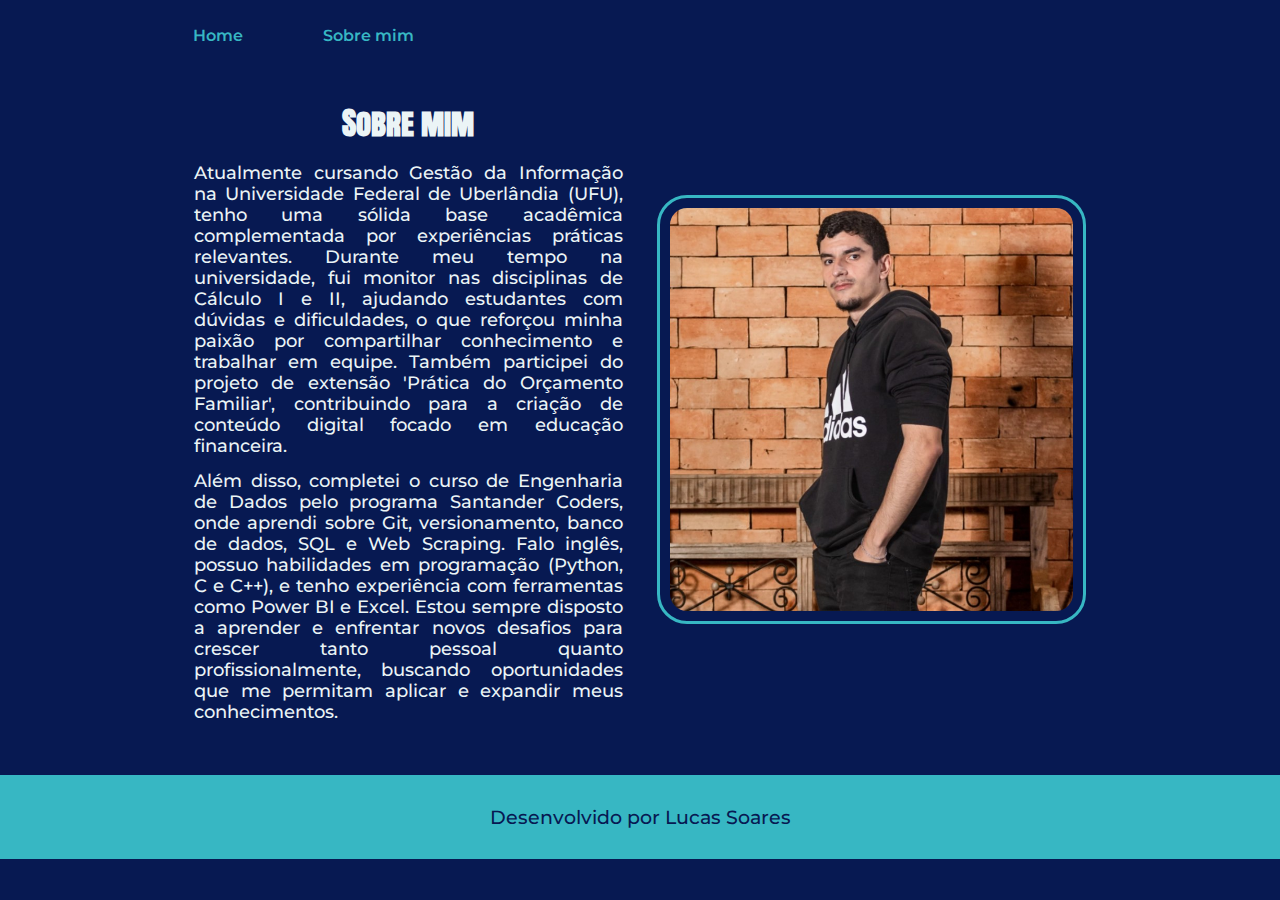
==== about.html @ a241b166 "PORTFOLIO" ====
<!DOCTYPE html>
<html lang="pt-BR">
<head>
    <meta charset="UTF-8">
    <meta http-equiv="X-UA-Compatible" content="IE=edge">
    <meta name="viewport" content="width=device-width, initial-scale=1.0">
    <title>SOBRE MIM</title>
    <link rel="stylesheet" href="./styles/style.css">
</head>
<body>
    <header class="cabecalho">
        <nav class="barra_cabecalho">
            <a class="cabecalho_link" href="index.html">Home</a>
            <a class="cabecalho_link" href="about.html">Sobre mim</a>
        </nav>
    </header>
    <main class="corpo">
        <section class="principal">
            <section class="texto">
                <h1 class="titulo_principal">Sobre mim</h1>
                <p class="paragrafo_apresentacao">Atualmente cursando Gestão da Informação na Universidade Federal de Uberlândia (UFU), tenho uma sólida base acadêmica complementada por experiências práticas relevantes. Durante meu tempo na universidade, fui monitor nas disciplinas de Cálculo I e II, ajudando estudantes com dúvidas e dificuldades, o que reforçou minha paixão por compartilhar conhecimento e trabalhar em equipe. Também participei do projeto de extensão 'Prática do Orçamento Familiar', contribuindo para a criação de conteúdo digital focado em educação financeira.
                </p>
                <p class="paragrafo_apresentacao">Além disso, completei o curso de Engenharia de Dados pelo programa Santander Coders, onde aprendi sobre Git, versionamento, banco de dados, SQL e Web Scraping. Falo inglês, possuo habilidades em programação (Python, C e C++), e tenho experiência com ferramentas como Power BI e Excel. Estou sempre disposto a aprender e enfrentar novos desafios para crescer tanto pessoal quanto profissionalmente, buscando oportunidades que me permitam aplicar e expandir meus conhecimentos.
                </p>
            </section>
            <img class="imagem_principal" src="./assets/lucas.jpg" alt="profile">
        </section>
    </main>
    <footer class="rodape">
        <p class="desenvolvido">Desenvolvido por Lucas Soares</p>
      </footer>
</body>
</html>
---- styles/style.css ----
@import url('https://fonts.googleapis.com/css2?family=Anton+SC&family=Montserrat:ital,wght@0,100..900;1,100..900&display=swap');

:root{
    /* --main-bg-color: #000000;
    --sec-color: #f6f6f6;
    --ter-color: #22d4fd;
    --shadow-b-color: #272727; */

     /* --main-bg-color: #003C43;
    --sec-color: #E3FEF7;
    --ter-color: #77B0AA;
    --shadow-b-color: #135D66; */

    /* --main-bg-color: #070F2B;
    --sec-color: #9290C3;
    --ter-color: #535C91;
    --shadow-b-color: #1B1A55; */

    /* --main-bg-color: #222831;
    --sec-color: #EEEEEE;
    --ter-color: #00ADB5;
    --shadow-b-color: #393E46; */

    --main-bg-color: #071952;
    --sec-color: #EBF4F6;
    --ter-color: #37B7C3;
    --shadow-b-color: #088395;

    --fonte-prim: "Anton SC", sans-serif;
    --fonte-sec: "Montserrat", sans-serif;
}

* {
    margin: 0;
    padding: 0;
}

body {
    box-sizing: border-box;
    background-color: var(--main-bg-color);
    color: var(--sec-color);
    font-weight: 500;
    
}
.titulo_principal {
    color: var(--sec-color);
    margin: 4px;
    font-family: var(--fonte-prim);
    font-size: 1.93rem;
    
}
.paragrafo_apresentacao {
    color: var(--sec-color);
    padding: 2px;
    font-family: var(--fonte-sec);
    margin-top: 10px;
    font-size: 1.12rem;
    text-align: justify;

}

.rodape {
    color: var(--main-bg-color);
    background-color: var(--ter-color);
    padding: 24px;
    text-align: center;
    font-family: var(--fonte-sec);
    line-height: 36px;
    font-size: 1.2rem;
}
.chamada_contato {
    text-align: center;
    margin-bottom: 3px;
    font-family: var(--fonte-prim);
    color: var(--ter-color);
    font-size: 1.43rem;
    margin-top: 20px;
    width: 280px;

}
.imagem_principal {
    width: 45%;
    height: 45%;
    padding: 10px;
    margin: 2px;
    border: 3px solid var(--ter-color);
    border-radius: 30px;
}
.botoes {
    display: flex;
    justify-content: space-between;
    flex-direction: column;
    align-items: center;
}

.botao_ {
    margin: 10px;
    background-color: var(--main-bg-color);
    color: var(--ter-color);
    border: 1px solid var(--ter-color);
    font-family: var(--fonte-prim);
    font-size: 1.25rem;
    padding: 12px;
    width: 180%;
    border-radius: 13px;
    text-decoration: none;
    display: flex;
    justify-content: center;
    gap: 10px;
    
    
}

.corpo {
    padding: 4% 15%;
    display: flex;
    align-items: center;
    justify-content: space-between;
    
}

.principal {
    display: flex;
    gap: 30px;
    align-items: center;
    justify-items: center;
    
}

.texto {
    display: flex;
    flex-direction: column;
    justify-content:center;
    align-items: center;
    width: 50%;
}


.botao_:hover{
    background-color: var(--shadow-b-color);
}

.cabecalho_link {
    color: var(--ter-color);
    font-family: var(--fonte-sec);
    font-weight: 600;
    text-decoration: none;

}

.cabecalho {
    padding: 2% 0 0 15.1%;
}

.barra_cabecalho {
    display: flex;
    gap: 80px;
}

.cabecalho_link:hover{
    color: var(--sec-color);
}

@media (max-width: 750px ){
    .cabecalho{
        padding: 8%;
    }

    .barra_cabecalho{
        justify-content: center;
    }

    .titulo_principal{
        font-size: 1.5rem;
    }

    .paragrafo_apresentacao{
        font-size: 1rem;
    }

    .corpo{
        padding: 3% 5%;
        justify-content:center;
    }

    .principal{
        flex-direction: column-reverse;
        
    }
    .texto{
        width:auto;
    }

    
}
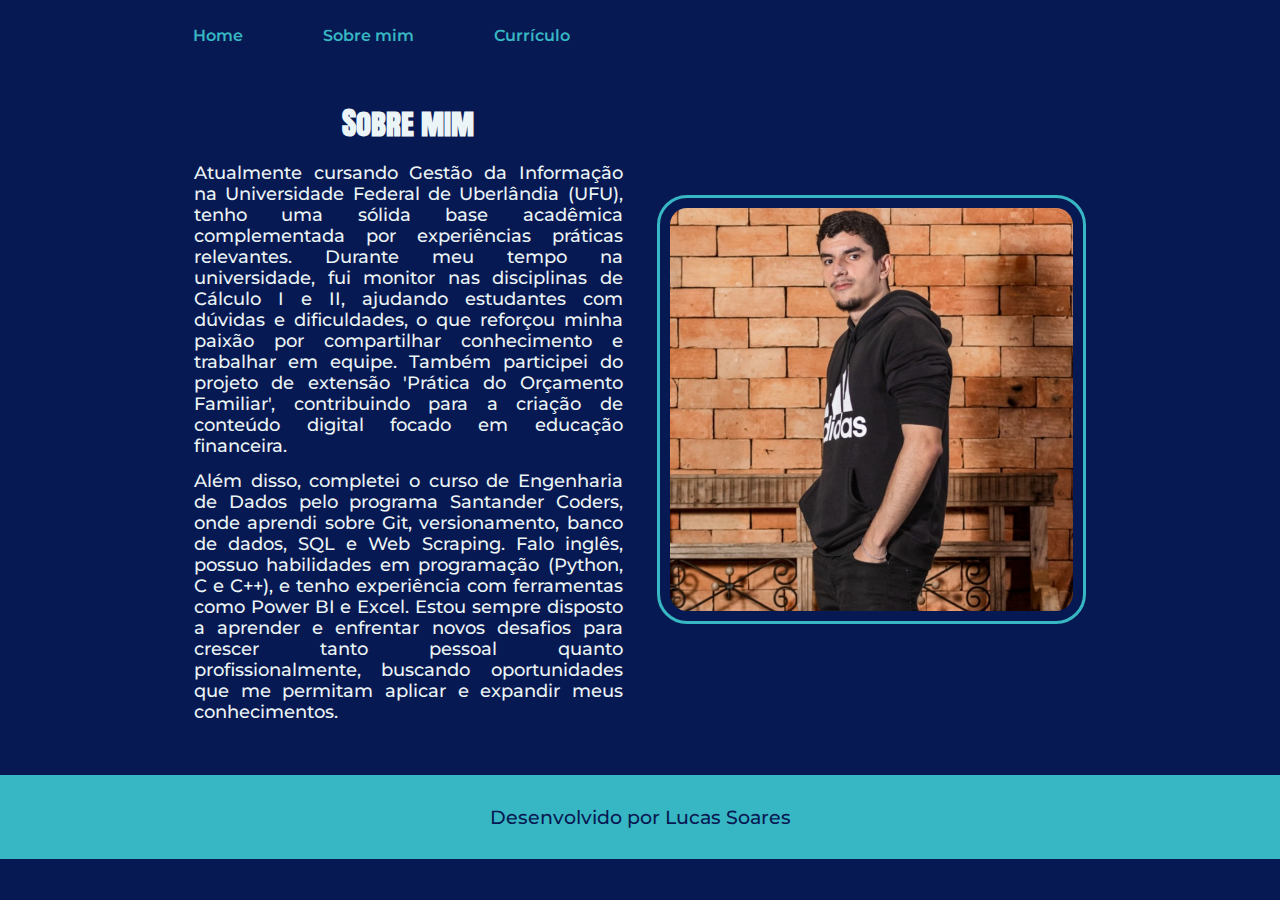
==== commit 5a514048: "v1 curriculo" ====
--- a/about.html
+++ b/about.html
@@ -12,6 +12,7 @@
         <nav class="barra_cabecalho">
             <a class="cabecalho_link" href="index.html">Home</a>
             <a class="cabecalho_link" href="about.html">Sobre mim</a>
+            <a class="cabecalho_link" href="resume.html">Currículo</a>
         </nav>
     </header>
     <main class="corpo">
--- a/styles/style.css
+++ b/styles/style.css
@@ -24,7 +24,8 @@
     --main-bg-color: #071952;
     --sec-color: #EBF4F6;
     --ter-color: #37B7C3;
-    --shadow-b-color: #088395;
+    --shadow-b-color: #37b7c338;
+    --curriculo_bg: #0b1534;
 
     --fonte-prim: "Anton SC", sans-serif;
     --fonte-sec: "Montserrat", sans-serif;
@@ -161,6 +162,89 @@
     color: var(--sec-color);
 }
 
+/* estilos exclusivos curriculo */
+
+.corpo_curriculo {
+    max-width: 1200px;
+    margin: 30px auto;
+    padding: 20px;
+    background-color: var(--main-bg-color);
+}
+
+.principal_resume {
+    display: flex;
+    flex-direction: column;
+    gap: 40px;
+}
+
+.experiencia, .formacao {
+    background-color: var(--curriculo_bg);
+    padding: 20px;
+    border-radius: 8px;
+    box-shadow: 0 2px 10px #00000080;
+    margin: 10px;
+}
+
+.experiencia h2, .formacao h2 {
+    text-align: center;
+    font-size: 1.8em;
+    margin-bottom: 20px;
+    color: var(--sec-color);
+    font-family: var(--fonte-prim);
+}
+
+.conteudo_experiencia h3 {
+    font-size: 1.5em;
+    color: var(--ter-color);
+    margin-bottom: 10px;
+    font-family: var(--fonte-sec);
+}
+
+.conteudo_experiencia p {
+    font-size: 1em;
+    color: var(--sec-color);
+    margin-bottom: 20px;
+    text-align: justify;
+    font-family: var(--fonte-sec);
+}
+
+.idi_hab {
+    display: flex;
+    gap: 20px;
+    flex-direction: row;
+}
+
+.idiomas, .habilidades {
+    background-color: var(--curriculo_bg);
+    padding: 20px;
+    border-radius: 8px;
+    box-shadow: 0 2px 10px #00000080;
+    width: 48%;
+    margin: 10px;
+    font-family: var(--fonte-sec);
+}
+
+.idiomas h2, .habilidades h2 {
+    font-size: 1.8em;
+    margin-bottom: 20px;
+    color: var(--sec-color);
+    text-align: center;
+    font-family: var(--fonte-prim);
+}
+
+.idiomas ul, .habilidades ul {
+    list-style-type: disc;
+    padding-left: 20px;
+}
+
+.idiomas li, .habilidades li {
+    font-size: 1em;
+    color: var(--sec-color);
+    margin-bottom: 10px;
+}
+
+
+
 @media (max-width: 750px ){
     .cabecalho{
         padding: 8%;
@@ -191,5 +275,18 @@
         width:auto;
     }
 
+    .idi_hab {
+        display: flex;
+        gap: 20px;
+        flex-direction: column;
+        align-items: center;
+        
+    }
+
+    .idiomas, .habilidades {
+        padding: 20px;
+        margin: 10px;
+        width: auto;
+    }
     
 }